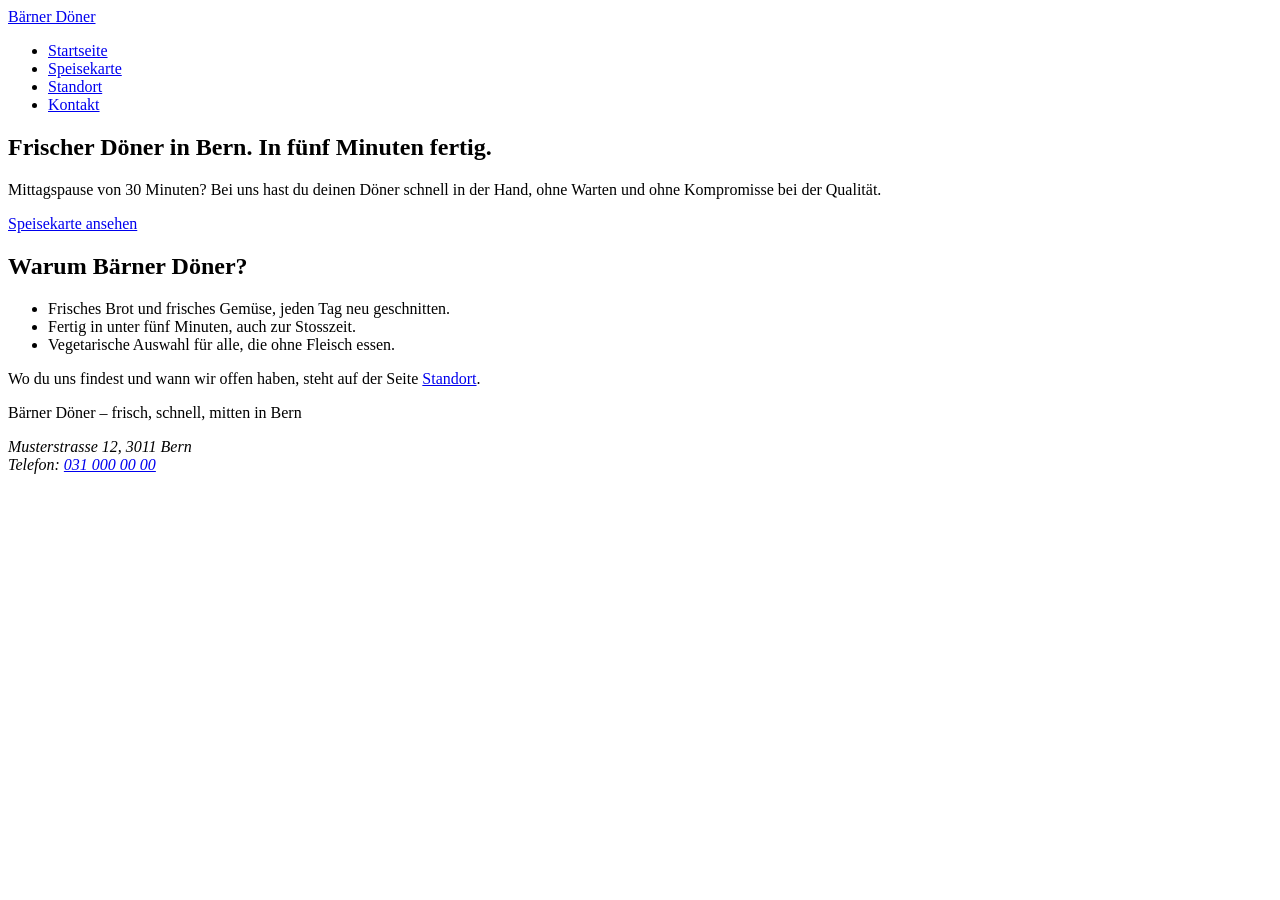
==== index.html @ e0a4eb53 "Add files via upload" ====
<!DOCTYPE html>
<html lang="de">
<head>
  <meta charset="utf-8">
  <meta name="viewport" content="width=device-width, initial-scale=1">
  <title>Startseite – Bärner Döner Bern</title>
  <meta name="description" content="Döner, Dürüm und Teller in Bern: frisch zubereitet, schnell am Tisch oder zum Mitnehmen.">
  <link rel="stylesheet" href="css/style.css">
</head>
<body>
  <header>
    <a class="logo" href="index.html">Bärner Döner</a>
    <nav aria-label="Hauptnavigation">
      <ul>
        <li><a href="index.html" aria-current="page">Startseite</a></li>
        <li><a href="speisekarte.html">Speisekarte</a></li>
        <li><a href="standort.html">Standort</a></li>
        <li><a href="kontakt.html">Kontakt</a></li>
      </ul>
    </nav>
  </header>
  <main>
    <section class="hero">
      <h1>Frischer Döner in Bern. In fünf Minuten fertig.</h1>
      <p>Mittagspause von 30 Minuten? Bei uns hast du deinen Döner schnell in der Hand, ohne Warten und ohne Kompromisse bei der Qualität.</p>
      <p><a class="button" href="speisekarte.html">Speisekarte ansehen</a></p>
    </section>
    <section>
      <h2>Warum Bärner Döner?</h2>
      <ul>
        <li>Frisches Brot und frisches Gemüse, jeden Tag neu geschnitten.</li>
        <li>Fertig in unter fünf Minuten, auch zur Stosszeit.</li>
        <li>Vegetarische Auswahl für alle, die ohne Fleisch essen.</li>
      </ul>
      <p>Wo du uns findest und wann wir offen haben, steht auf der Seite <a href="standort.html">Standort</a>.</p>
    </section>
  </main>
  <footer>
    <p>Bärner Döner – frisch, schnell, mitten in Bern</p>
    <address>
      Musterstrasse 12, 3011 Bern<br>
      Telefon: <a href="tel:+41310000000">031 000 00 00</a>
    </address>
  </footer>
</body>
</html>
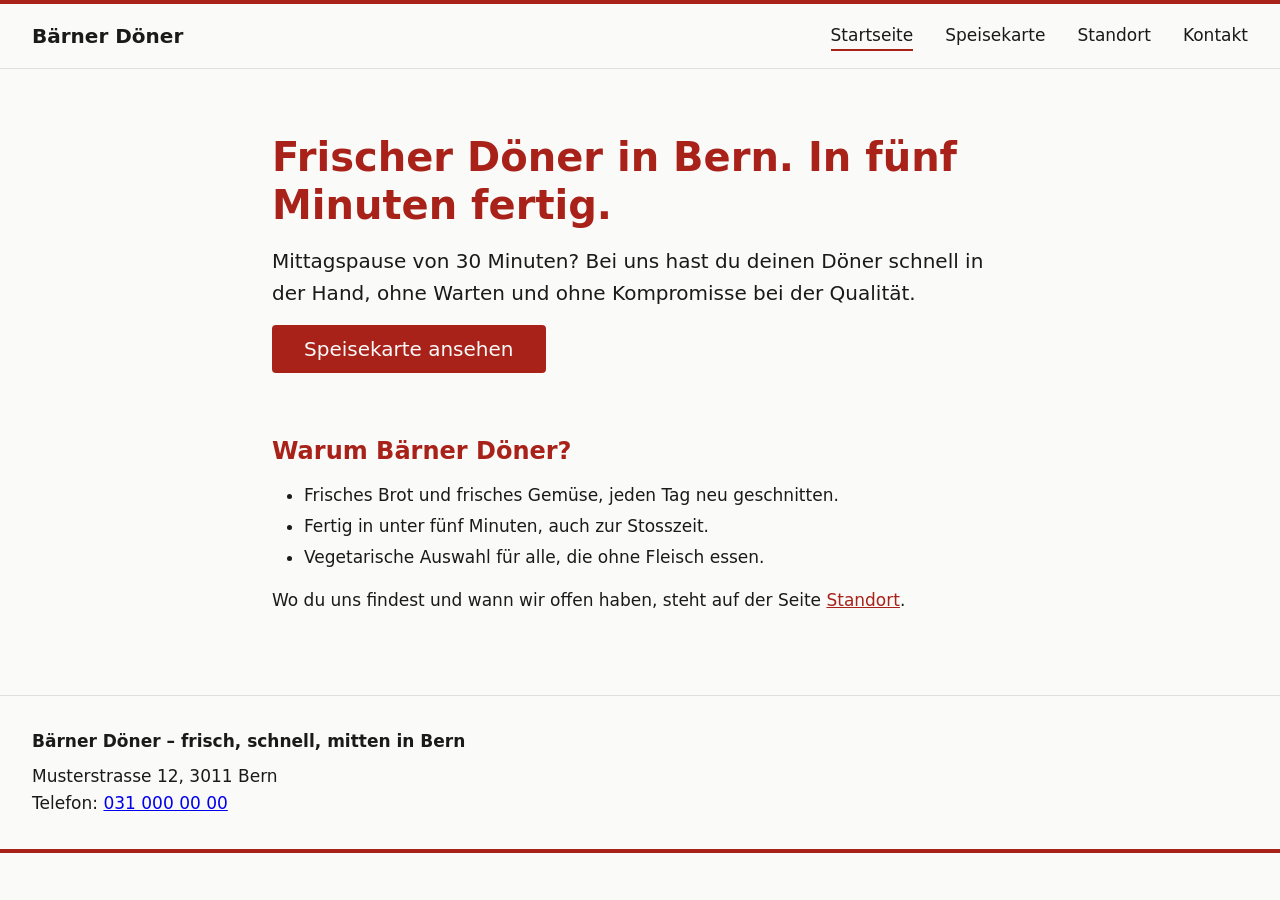
==== commit 4d790ce3: "Update stylesheet link in index.html" ====
--- a/index.html
+++ b/index.html
@@ -5,7 +5,7 @@
   <meta name="viewport" content="width=device-width, initial-scale=1">
   <title>Startseite – Bärner Döner Bern</title>
   <meta name="description" content="Döner, Dürüm und Teller in Bern: frisch zubereitet, schnell am Tisch oder zum Mitnehmen.">
-  <link rel="stylesheet" href="css/style.css">
+  <link rel="stylesheet" href="style.css">
 </head>
 <body>
   <header>
--- a/style.css
+++ b/style.css
@@ -0,0 +1,113 @@
+/*
+  FARBKONZEPT - Baerner Doener
+  1. Hauptfarbe:   Chili-Rot    #A8221A  (Ueberschriften, Links, Buttons)
+  2. Hintergrund:  Weiss        #FAFAF8  (Seitenhintergrund)
+  3. Textfarbe:    Schwarz      #1A1A1A  (Fliesstext)
+  4. Linienfarbe:  Hellgrau     #E2E0DA  (Rahmen, Trennlinien)
+
+  Kontrast (Ziel > 4.5 zu 1):
+  Text #1A1A1A auf #FAFAF8      ca. 17 zu 1
+  Rot #A8221A auf #FAFAF8       ca. 7 zu 1
+  Weiss #FAFAF8 auf #A8221A     ca. 7 zu 1
+
+  Abstaende: nur 4, 8, 16, 32, 64 Pixel.
+*/
+
+*,
+*::before,
+*::after { box-sizing: border-box; }
+
+body {
+  margin: 0;
+  font-family: system-ui, "Segoe UI", Helvetica, Arial, sans-serif;
+  font-size: 1.0625rem;
+  line-height: 1.6;
+  color: #1A1A1A;
+  background: #FAFAF8;
+}
+
+/* Ueberschriften */
+h1, h2, h3 { color: #A8221A; line-height: 1.2; }
+h1 { font-size: 2.5rem; margin: 0 0 16px 0; }
+h2 { font-size: 1.5rem; margin: 64px 0 16px 0; }
+h3 { font-size: 1.25rem; margin: 0 0 8px 0; }
+
+p { margin: 0 0 16px 0; }
+
+/* Header und Footer */
+header {
+  display: flex;
+  flex-wrap: wrap;
+  align-items: center;
+  justify-content: space-between;
+  gap: 16px;
+  padding: 16px 32px;
+  border-top: 4px solid #A8221A;
+  border-bottom: 1px solid #E2E0DA;
+}
+footer {
+  padding: 32px;
+  border-top: 1px solid #E2E0DA;
+  border-bottom: 4px solid #A8221A;
+}
+footer p { margin: 0 0 8px 0; font-weight: bold; }
+footer address { font-style: normal; }
+
+.logo {
+  color: #1A1A1A;
+  font-size: 1.25rem;
+  font-weight: bold;
+  text-decoration: none;
+}
+
+/* Navigation: ohne Unterstreichung, anders als Links im Text */
+nav ul {
+  list-style: none;
+  margin: 0;
+  padding: 0;
+  display: flex;
+  flex-wrap: wrap;
+  gap: 32px;
+}
+nav a {
+  color: #1A1A1A;
+  text-decoration: none;
+  padding: 4px 0;
+  border-bottom: 2px solid transparent;
+}
+nav a:hover,
+nav a[aria-current="page"] { border-bottom-color: #A8221A; }
+
+/* Inhalt */
+main {
+  max-width: 48rem;
+  margin: 0 auto;
+  padding: 64px 16px;
+}
+main a { color: #A8221A; }
+
+.hero { margin-bottom: 64px; }
+.hero p { font-size: 1.25rem; }
+
+.button {
+  display: inline-block;
+  padding: 8px 32px;
+  background: #A8221A;
+  border-radius: 4px;
+}
+main a.button { color: #FAFAF8; text-decoration: none; }
+main a.button:hover { background: #1A1A1A; }
+
+/* Datenobjekt Gericht: Eintraege der Speisekarte */
+.gericht {
+  padding: 16px;
+  border: 1px solid #E2E0DA;
+  border-radius: 4px;
+  margin-bottom: 16px;
+}
+.gericht p { margin: 0 0 8px 0; }
+.gericht .preis { margin: 0; font-weight: bold; color: #A8221A; }
+
+/* Listen */
+main ul { padding-left: 32px; margin: 0 0 16px 0; }
+main li { margin-bottom: 4px; }
